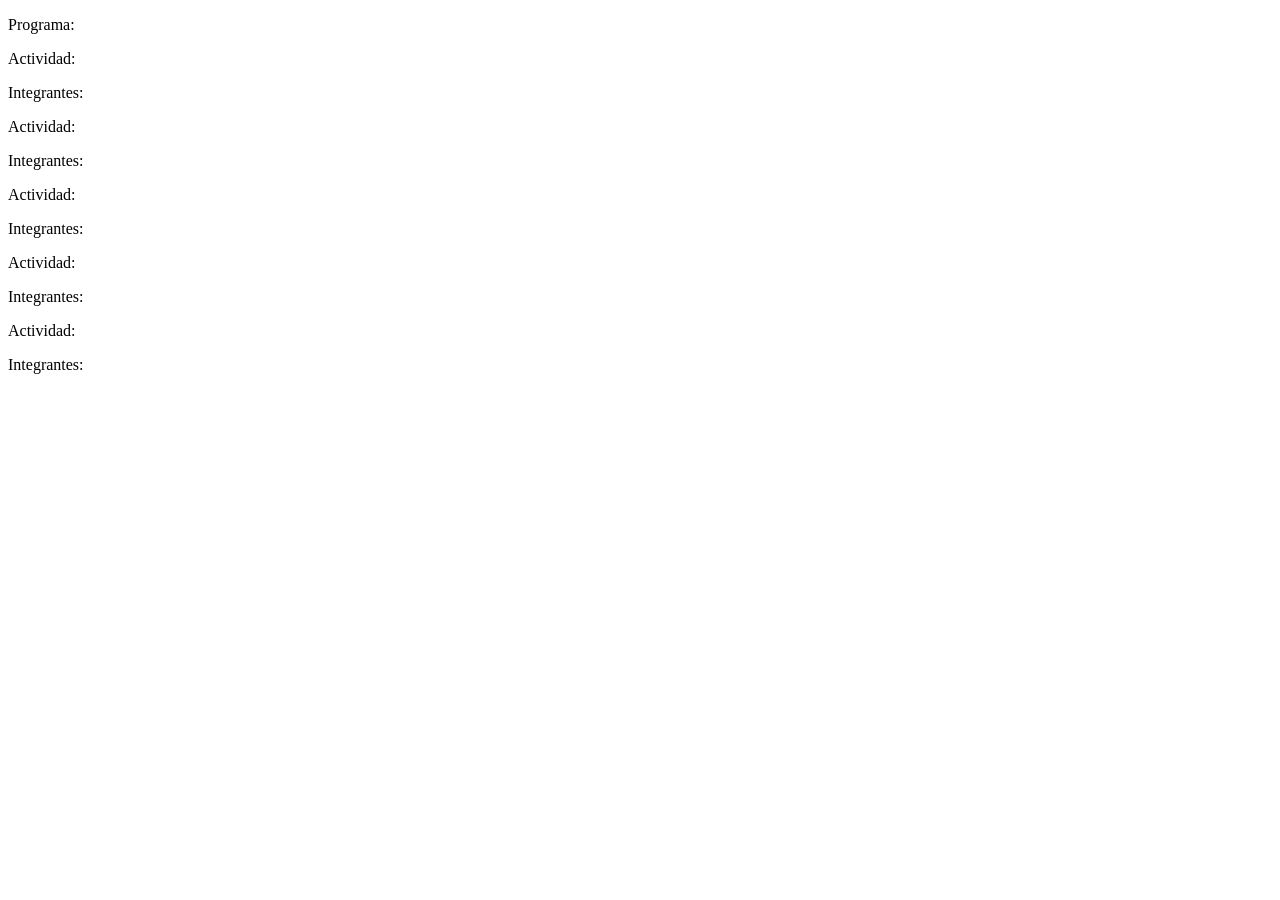
==== archivos/programa.html @ db9d17dc "programa" ====
<!DOCTYPE html>
<html lang="en">
<head>
    <meta charset="UTF-8">
    <meta name="viewport" content="width=device-width, initial-scale=1.0">
    <title>Document</title>
</head>
<body>
 <div>
        <p>Programa:</p>
    </div>
    <p>Actividad: <span id="a1"></span></p>
    <p>Integrantes: <span id="e1"></span></p>
    <p>Actividad: <span id="a2"></span></p>
    <p>Integrantes: <span id="e2"></span></p>
    <p>Actividad: <span id="a3"></span></p>
    <p>Integrantes: <span id="e3"></span></p>
    <p>Actividad: <span id="a4"></span></p>
    <p>Integrantes: <span id="e4"></span></p>
    <p>Actividad: <span id="a5"></span></p>
    <p>Integrantes: <span id="e5"></span></p>
    <script src="script.js"></script>
</body>
</html>
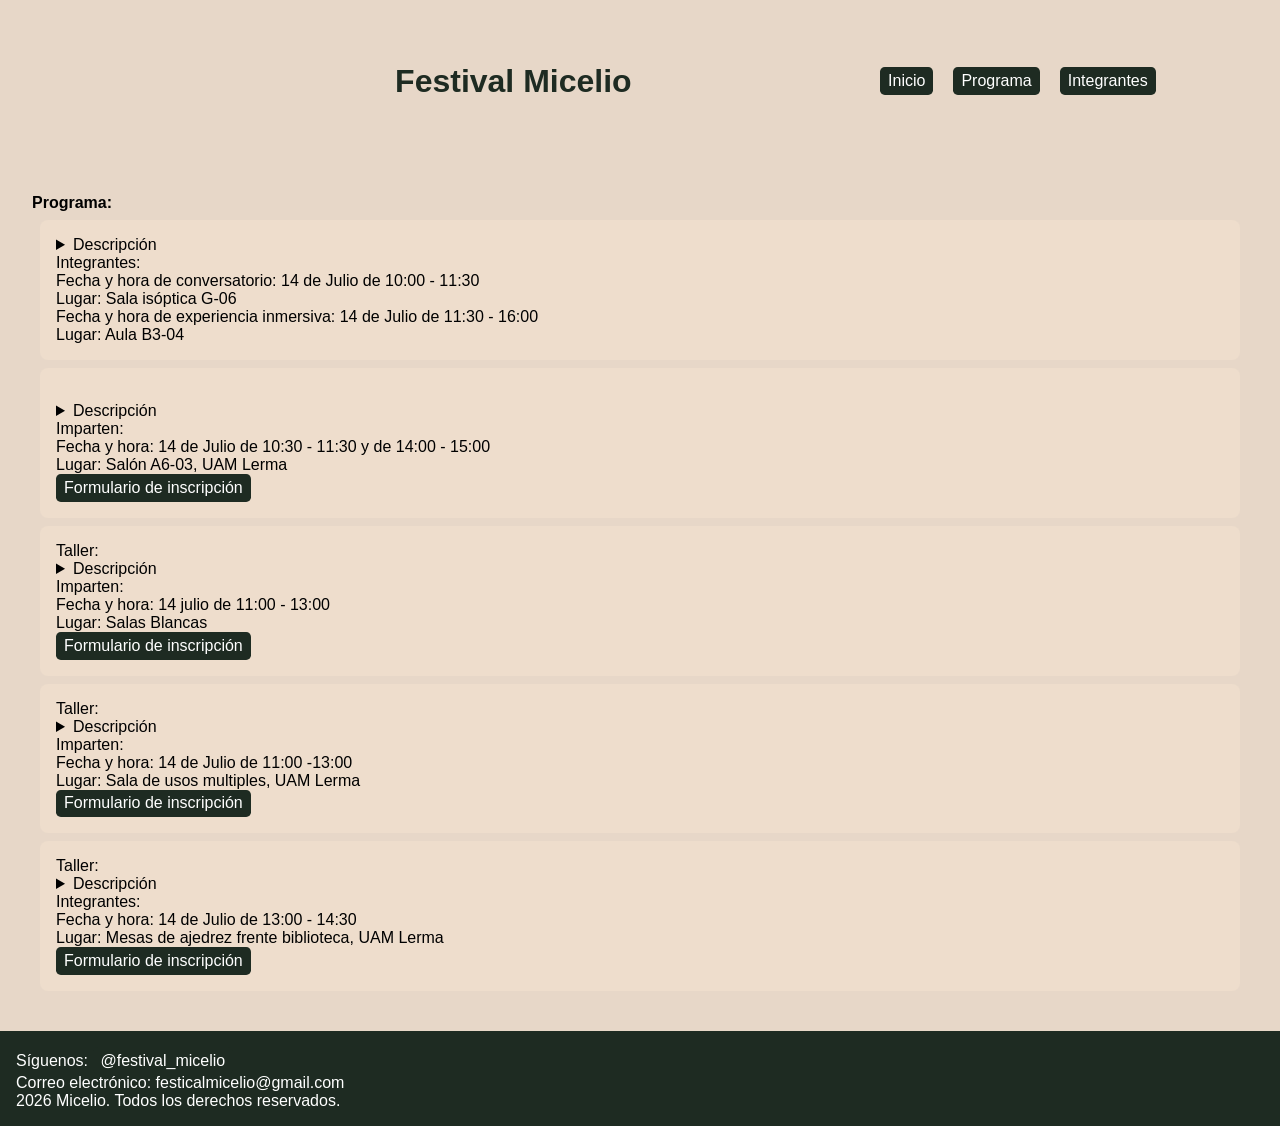
==== commit b9ef8f01: "divs de  colores" ====
--- a/archivos/programa.html
+++ b/archivos/programa.html
@@ -1,24 +1,104 @@
 <!DOCTYPE html>
 <html lang="en">
+
 <head>
     <meta charset="UTF-8">
     <meta name="viewport" content="width=device-width, initial-scale=1.0">
-    <title>Document</title>
+    <title>Micelio: programa</title>
+    <link rel="stylesheet" href="../style.css">
+    <link rel="icon" type="image/png" sizes="16x16" href="../favicon-16x16.png">
 </head>
+
 <body>
- <div>
-        <p>Programa:</p>
+    <div class="container">
+        <header>
+            <div class="logo">
+                <img src="../assets/Logo_Micelio_M.jpg" alt="">
+            </div>
+            <h1 class="titulo-header">Festival Micelio</h1>
+            <nav>
+                <a href="../index.html">Inicio</a>
+                <a href="#">Programa</a>
+                <a href="nosotros.html">Integrantes</a>
+            </nav>
+        </header>
+
+        <main>
+            <section>
+                <p><b>Programa:</b></p>
+
+                <div class="programa">
+                    <p><span id="a5"></span></p>
+                    <details>
+                        <summary>Descripción</summary>
+                        <p id="d5"></p>
+                    </details>
+                    <p>Integrantes: <span id="e5"></span></p>
+                    <p>Fecha y hora de conversatorio: 14 de Julio de 10:00 - 11:30</p>
+                    <p>Lugar: Sala isóptica G-06</p>
+                    <p>Fecha y hora de experiencia inmersiva: 14 de Julio de 11:30 - 16:00</p>
+                    <p>Lugar: Aula B3-04</p>
+                </div>
+
+                <div class="programa">
+                    <p><span id="a3"></span><br>
+                    <details>
+                        <summary>Descripción</summary>
+                        <p id="d3"></p>
+                    </details>
+                    Imparten: <span id="e3"></span></p>
+                    <p>Fecha y hora: 14 de Julio de 10:30 - 11:30 y de 14:00 - 15:00</p>
+                    <p>Lugar: Salón A6-03, UAM Lerma</p>
+                    <p><a href="https://forms.gle/QWmUZ2EZJpvnED4y6">Formulario de inscripción</a></p>
+                </div>
+
+                <div class="programa">
+                    <p>Taller: <span id="a1"></span></p>
+                    <details>
+                        <summary>Descripción</summary>
+                        <p id="d1"></p>
+                    </details>
+                    <p>Imparten: <span id="e1"></span></p>
+                    <p>Fecha y hora: 14 julio de 11:00 - 13:00</p>
+                    <p>Lugar: Salas Blancas</p>
+                    <p><a href="https://docs.google.com/forms/d/e/1FAIpQLSe0UJHrsKuNSq5Pj5Rb_kXTyBrOnEepG-2tP2JOmHI2KNJDRw/viewform?usp=sharing&ouid=107497330581176293931"
+                            target="_blank">Formulario de inscripción</a></p>
+                </div>
+
+                <div class="programa">
+                    <p>Taller: <span id="a2"></span></p>
+                    <details>
+                        <summary>Descripción</summary>
+                        <p id="d2"></p>
+                    </details>
+                    <p>Imparten: <span id="e2"></span></p>
+                    <p>Fecha y hora: 14 de Julio de 11:00 -13:00</p>
+                    <p>Lugar: Sala de usos multiples, UAM Lerma</p>
+                    <p><a href="https://forms.gle/SrZfYZ8EvkvfctMb7" target="_blank">Formulario de inscripción</a></p>
+                </div>
+
+                <div class="programa">
+                    <p>Taller: <span id="a4"></span></p>
+                    <details>
+                        <summary>Descripción</summary>
+                        <p id="d4"></p>
+                    </details>
+                    <p>Integrantes: <span id="e4"></span></p>
+                    <p>Fecha y hora: 14 de Julio de 13:00 - 14:30</p>
+                    <p>Lugar: Mesas de ajedrez frente biblioteca, UAM Lerma</p>
+                    <p><a href="https://forms.gle/TfM82aj2mWWZgz4A8">Formulario de inscripción</a></p>
+                </div>
+            </section>
+        </main>
+
+        <footer>
+            <p>Síguenos: <a href="https://www.instagram.com/festival_micelio/">@festival_micelio</a></p>
+            <p>Correo electrónico: festicalmicelio@gmail.com</p>
+            <p>2026 Micelio. Todos los derechos reservados.</p>
+        </footer>
     </div>
-    <p>Actividad: <span id="a1"></span></p>
-    <p>Integrantes: <span id="e1"></span></p>
-    <p>Actividad: <span id="a2"></span></p>
-    <p>Integrantes: <span id="e2"></span></p>
-    <p>Actividad: <span id="a3"></span></p>
-    <p>Integrantes: <span id="e3"></span></p>
-    <p>Actividad: <span id="a4"></span></p>
-    <p>Integrantes: <span id="e4"></span></p>
-    <p>Actividad: <span id="a5"></span></p>
-    <p>Integrantes: <span id="e5"></span></p>
-    <script src="script.js"></script>
+
+    <script src="../script.js"></script>
 </body>
+
 </html>
--- a/style.css
+++ b/style.css
@@ -0,0 +1,93 @@
+* {
+    padding: 0;
+    margin: 0;
+    box-sizing: border-box;
+}
+
+body {
+    background-color: #e7d7c8;
+    font-family: sans-serif;
+}
+
+header {
+    color: #1e2b22;
+    display: flex;
+    justify-content: space-around;
+    align-items: center;
+    min-height: 4.5rem;
+}
+
+nav {
+    display: flex;
+    gap: 1.25rem;
+}
+
+a:link,
+a:visited {
+    background-color: #1e2b22;
+    color: white;
+    padding: .3rem .5rem;
+    text-align: center;
+    text-decoration: none;
+    display: inline-block;
+    border-radius: 0.3rem;
+}
+
+section {
+    padding: 2rem;
+}
+
+footer {
+    background-color: #1e2b22;
+    color: white;
+    padding: 1rem;
+}
+
+.logo {
+    display: flex;
+    align-items: center;
+}
+
+.logo img {
+    height: 8.75rem;
+    margin: .7rem;
+}
+
+.titulo-header {
+    padding: 0;
+    margin: 0;
+}
+
+.container {
+    min-height: 100dvh;
+    display: grid;
+    grid-template-rows: auto 1fr auto;
+
+}
+
+.programa {
+    background-color: #eeddcc;
+    margin: 0.5rem;
+    padding: 1rem;
+    border-radius: 0.5rem;
+}
+.indice1{
+    background-color: #caa6c2;
+    margin: 0.5rem;
+    padding: 1rem;
+    border-radius: 0.5rem;
+}
+.indice2 {
+    background-color: #c1bdb2;
+    margin: 0.5rem;
+    padding: 1rem;
+    border-radius: 0.5rem;
+}
+
+@media (max-width: 700px) {
+    header {
+        flex-direction: column;
+    }
+}
+
+;
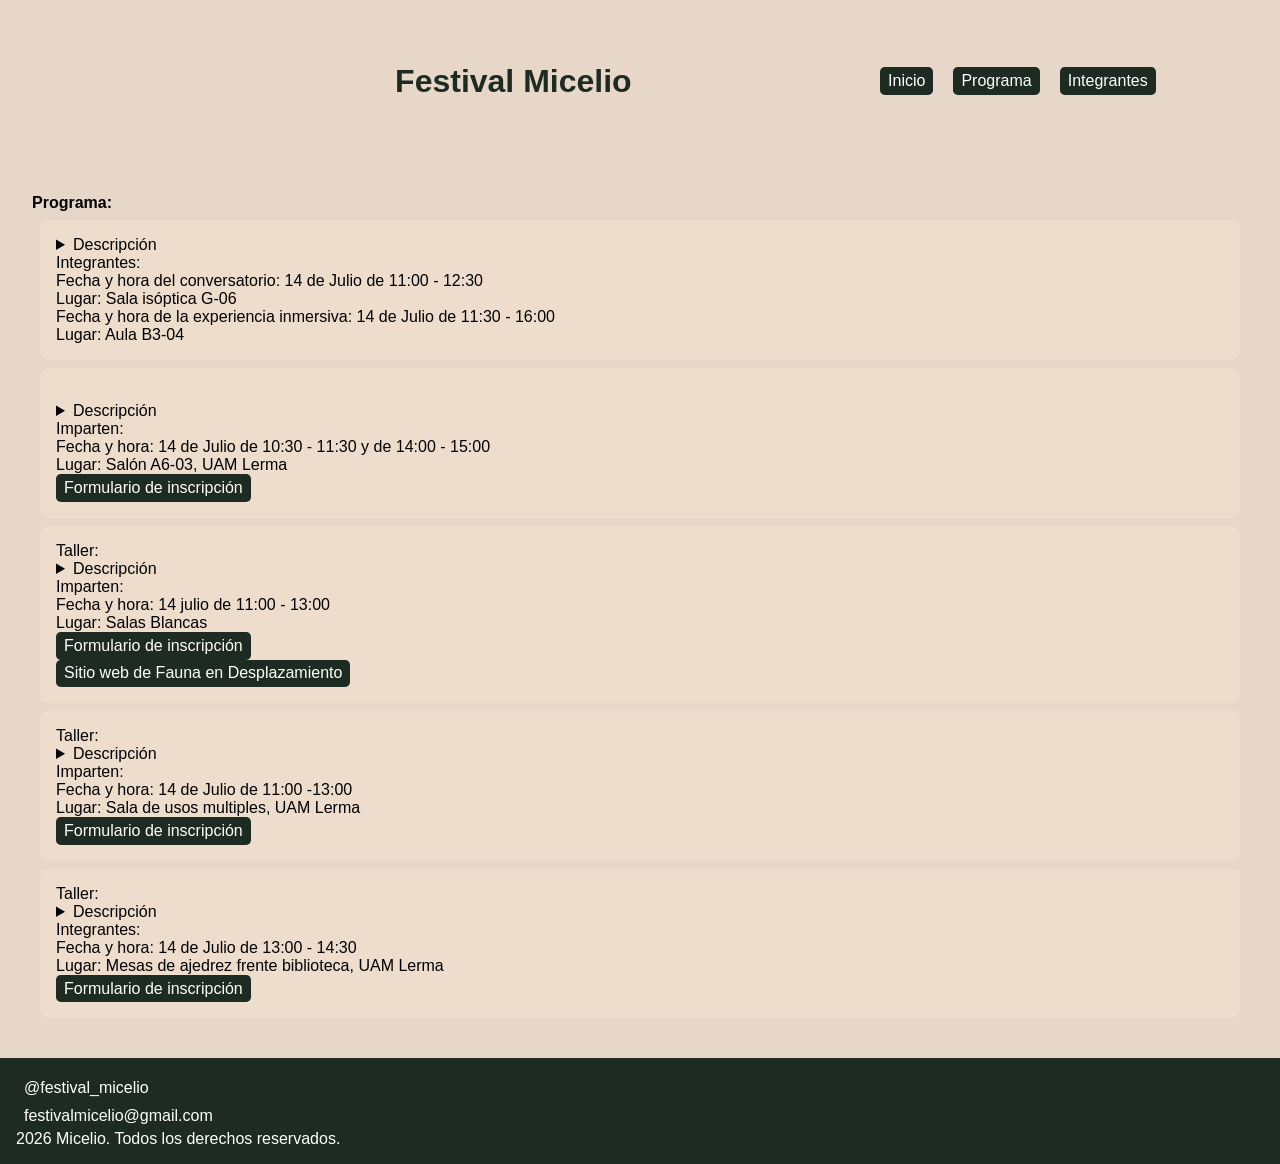
==== commit 5284ae72: "cambio nombres" ====
--- a/archivos/programa.html
+++ b/archivos/programa.html
@@ -7,6 +7,7 @@
     <title>Micelio: programa</title>
     <link rel="stylesheet" href="../style.css">
     <link rel="icon" type="image/png" sizes="16x16" href="../favicon-16x16.png">
+    <script src="https://kit.fontawesome.com/69f4e40da4.js" crossorigin="anonymous"></script>
 </head>
 
 <body>
@@ -28,23 +29,23 @@
                 <p><b>Programa:</b></p>
 
                 <div class="programa">
-                    <p><span id="a5"></span></p>
+                    <p class="titulosPrograma"><span id="a5"></span></p>
                     <details>
                         <summary>Descripción</summary>
-                        <p id="d5"></p>
+                        <p class="detailsCaja" id="d5"></p>
                     </details>
                     <p>Integrantes: <span id="e5"></span></p>
-                    <p>Fecha y hora de conversatorio: 14 de Julio de 10:00 - 11:30</p>
+                    <p>Fecha y hora del conversatorio: 14 de Julio de 11:00 - 12:30</p>
                     <p>Lugar: Sala isóptica G-06</p>
-                    <p>Fecha y hora de experiencia inmersiva: 14 de Julio de 11:30 - 16:00</p>
-                    <p>Lugar: Aula B3-04</p>
+                    <p>Fecha y hora de la experiencia inmersiva: 14 de Julio de 11:30 - 16:00</p>
+                    <p>Lugar: Aula B3-04 </p>
                 </div>
 
                 <div class="programa">
-                    <p><span id="a3"></span><br>
+                    <p class="titulosPrograma"><span id="a3"></span><br>
                     <details>
                         <summary>Descripción</summary>
-                        <p id="d3"></p>
+                        <p class="detailsCaja" id="d3"></p>
                     </details>
                     Imparten: <span id="e3"></span></p>
                     <p>Fecha y hora: 14 de Julio de 10:30 - 11:30 y de 14:00 - 15:00</p>
@@ -53,23 +54,23 @@
                 </div>
 
                 <div class="programa">
-                    <p>Taller: <span id="a1"></span></p>
+                    <p class="titulosPrograma">Taller: <span id="a1"></span></p>
                     <details>
                         <summary>Descripción</summary>
-                        <p id="d1"></p>
+                        <p class="detailsCaja" id="d1"></p>
                     </details>
                     <p>Imparten: <span id="e1"></span></p>
                     <p>Fecha y hora: 14 julio de 11:00 - 13:00</p>
                     <p>Lugar: Salas Blancas</p>
-                    <p><a href="https://docs.google.com/forms/d/e/1FAIpQLSe0UJHrsKuNSq5Pj5Rb_kXTyBrOnEepG-2tP2JOmHI2KNJDRw/viewform?usp=sharing&ouid=107497330581176293931"
-                            target="_blank">Formulario de inscripción</a></p>
+                    <p><a href="https://docs.google.com/forms/d/e/1FAIpQLSe0UJHrsKuNSq5Pj5Rb_kXTyBrOnEepG-2tP2JOmHI2KNJDRw/viewform?usp=sharing&ouid=107497330581176293931" target="_blank">Formulario de inscripción</a></p>
+                    <p><a href="https://jimcelso.github.io/desplazamiento/" target="_blank">Sitio web de Fauna en Desplazamiento</a></p>
                 </div>
 
                 <div class="programa">
-                    <p>Taller: <span id="a2"></span></p>
+                    <p class="titulosPrograma">Taller: <span id="a2"></span></p>
                     <details>
                         <summary>Descripción</summary>
-                        <p id="d2"></p>
+                        <p class="detailsCaja" id="d2"></p>
                     </details>
                     <p>Imparten: <span id="e2"></span></p>
                     <p>Fecha y hora: 14 de Julio de 11:00 -13:00</p>
@@ -78,10 +79,10 @@
                 </div>
 
                 <div class="programa">
-                    <p>Taller: <span id="a4"></span></p>
+                    <p class="titulosPrograma">Taller: <span id="a4"></span></p>
                     <details>
                         <summary>Descripción</summary>
-                        <p id="d4"></p>
+                        <p class="detailsCaja" id="d4"></p>
                     </details>
                     <p>Integrantes: <span id="e4"></span></p>
                     <p>Fecha y hora: 14 de Julio de 13:00 - 14:30</p>
@@ -92,8 +93,10 @@
         </main>
 
         <footer>
-            <p>Síguenos: <a href="https://www.instagram.com/festival_micelio/">@festival_micelio</a></p>
-            <p>Correo electrónico: festicalmicelio@gmail.com</p>
+            <p><i class="fa-brands fa-instagram"></i> <a class="sp"
+                    href="https://www.instagram.com/festival_micelio">@festival_micelio</a></p>
+            <p><i class="fa-regular fa-envelope"></i> <a class="sp"
+                    href="mailto:festivalmicelio@gmail.com">festivalmicelio@gmail.com</a></p>
             <p>2026 Micelio. Todos los derechos reservados.</p>
         </footer>
     </div>
